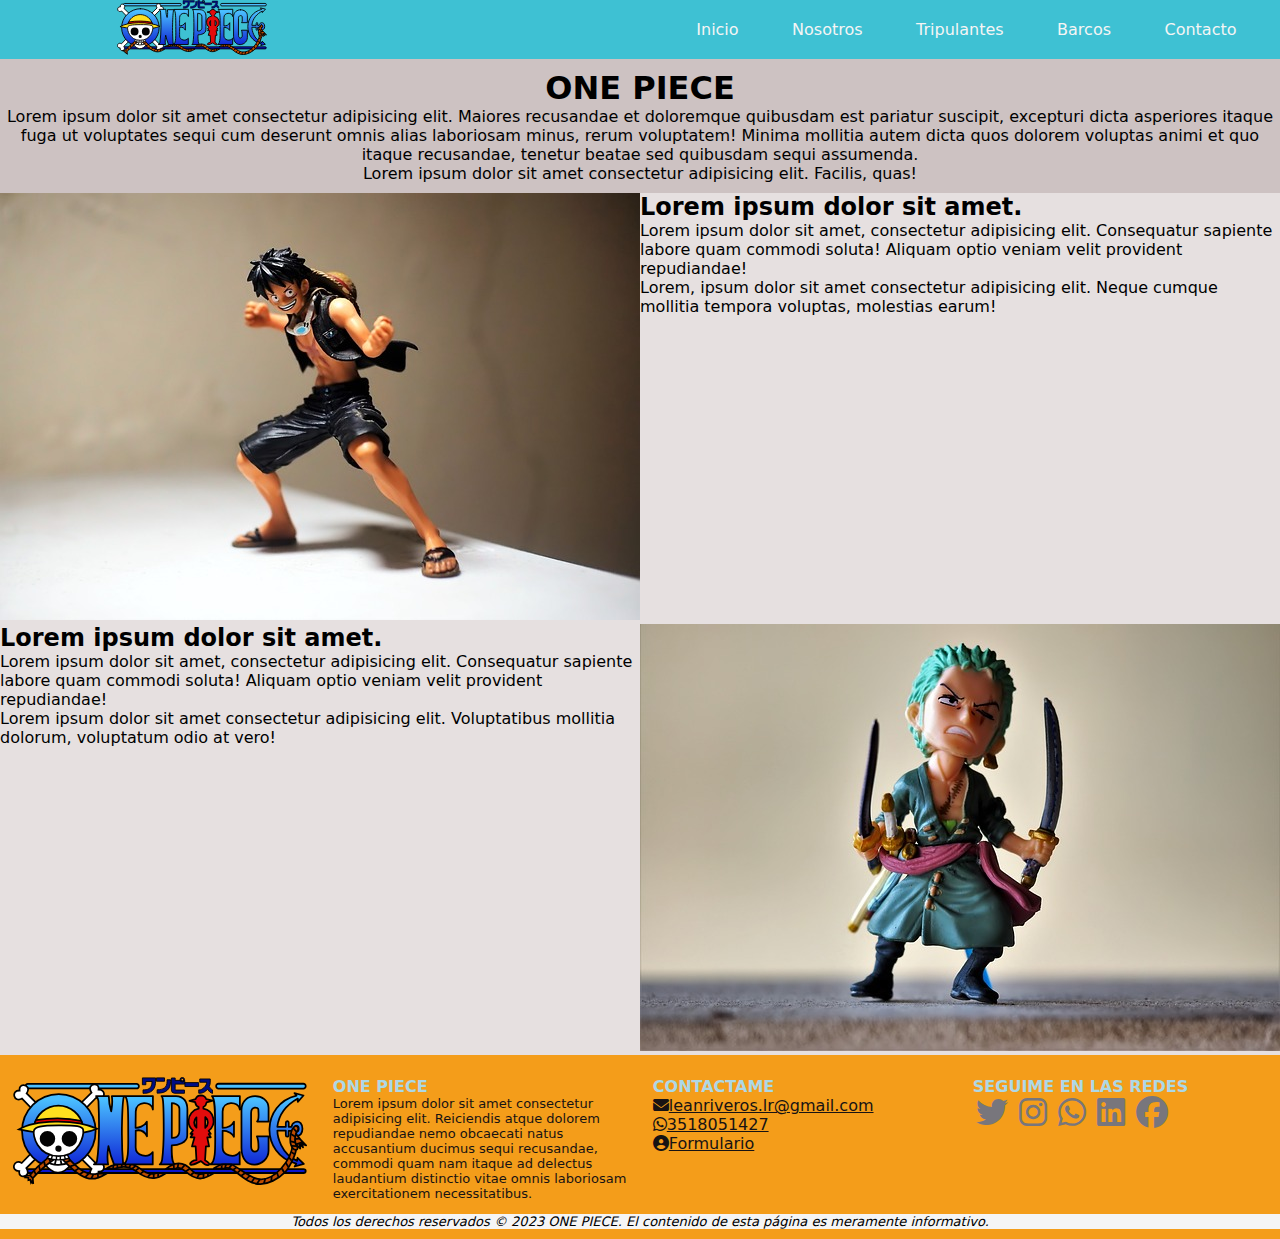
==== index.html @ 7fbd8eef "estructura inicial" ====
<!DOCTYPE html>
<html lang="en">
  <head>
    <meta charset="UTF-8" />
    <meta http-equiv="X-UA-Compatible" content="IE=edge" />
    <meta name="viewport" content="width=device-width, initial-scale=1.0" />
    <title>Proyecto</title>
    <!--fontawesome-->
    <link
      rel="stylesheet"
      href="https://cdnjs.cloudflare.com/ajax/libs/font-awesome/6.2.1/css/all.min.css"
    />
    <!--css-->
    <link rel="stylesheet" href="./css/style.css" />
  </head>
  <body>
    <div class="grid-container-index">
      <!--HEADER-->
      <header>
        <!--logo-->
        <div class="contenedor_logo">
          <a href="./index.html">
            <img class="logo" src="./assets/imagenes/img-logo.svg" alt=""
          />
        </a>
        </div>
        <!--navbar-->
        <nav>
          <ul class="navbar">
            <li><a href="index.html">Inicio</a></li>
            <li><a href="./pages/nosotros.html">Nosotros</a></li>
            <li><a href="./pages/tripulantes.html">Tripulantes</a></li>
            <li><a href="./pages/barcos.html">Barcos</a></li>
            <li><a href="./pages/contacto.html">Contacto</a></li>
          </ul>
        </nav>
      </header>
      <!--MAIN-->
      <main>
        <div class="index-principal">
          <h1 class="text-center">ONE PIECE</h1>
          <p class="text-center">
            Lorem ipsum dolor sit amet consectetur adipisicing elit. Maiores
            recusandae et doloremque quibusdam est pariatur suscipit, excepturi
            dicta asperiores itaque fuga ut voluptates sequi cum deserunt omnis
            alias laboriosam minus, rerum voluptatem! Minima mollitia autem
            dicta quos dolorem voluptas animi et quo itaque recusandae, tenetur
            beatae sed quibusdam sequi assumenda.
          </p>
          <p class="text-center">
            Lorem ipsum dolor sit amet consectetur adipisicing elit. Facilis,
            quas!
          </p>
        </div>
      </main>
      <!-- SECTION -->
      <section class="grid-container-index-no_principal" id="no_principal">
        <div id="no_principal_img1">
          <img class="img-index" src="./assets/imagenes/img-luffy.jpg" alt="" />
        </div>
        <div id="no_principal_txt1">
          <h2>Lorem ipsum dolor sit amet.</h2>
          <p>
            Lorem ipsum dolor sit amet, consectetur adipisicing elit.
            Consequatur sapiente labore quam commodi soluta! Aliquam optio
            veniam velit provident repudiandae!
          </p>
          <p>
            Lorem, ipsum dolor sit amet consectetur adipisicing elit. Neque
            cumque mollitia tempora voluptas, molestias earum!
          </p>
        </div>
        <div id="no_principal_img2">
          <img class="img-index" src="./assets/imagenes/img-zoro.jpg" alt="" />
        </div>
        <div id="no_principal_txt2">
          <h2>Lorem ipsum dolor sit amet.</h2>
          <p>
            Lorem ipsum dolor sit amet, consectetur adipisicing elit.
            Consequatur sapiente labore quam commodi soluta! Aliquam optio
            veniam velit provident repudiandae!
          </p>
          <p>
            Lorem ipsum dolor sit amet consectetur adipisicing elit.
            Voluptatibus mollitia dolorum, voluptatum odio at vero!
          </p>
        </div>
      </section>
      <!--FOOTER-->
      <footer>
        <div class="container_footer">
          <div class="logo_footer">
            <a href="./index.html">
              <img src="./assets/imagenes/img-logo.svg" alt=""
            /></a>
          </div>
          <div class="info_footer">
            <h4>ONE PIECE</h4>
            <p>
              Lorem ipsum dolor sit amet consectetur adipisicing elit.
              Reiciendis atque dolorem repudiandae nemo obcaecati natus
              accusantium ducimus sequi recusandae, commodi quam nam itaque ad
              delectus laudantium distinctio vitae omnis laboriosam
              exercitationem necessitatibus.
            </p>
          </div>
          <div class="contactar_footer">
            <h4>CONTACTAME</h4>
            <ul>
              <li>
                <a
                  href="https://www.google.com/intl/es/gmail/about/"
                  target="_blank"
                  ><i class="fa-solid fa-envelope"></i>leanriveros.lr@gmail.com
                </a>
              </li>
              <li>
                <a href="https://web.whatsapp.com/" target="_blank"
                  ><i class="fa-brands fa-whatsapp"></i>3518051427
                </a>
              </li>
              <li>
                <a href="./pages/contacto.html" target="_blank"
                  ><i class="fa-solid fa-circle-user"></i>Formulario
                </a>
              </li>
            </ul>
          </div>
          <div class="redes_footer">
            <h4>SEGUIME EN LAS REDES</h4>
            <a href="https://twitter.com/" target="_blank"
              ><i class="fa-brands fa-twitter fa-2x"></i
            ></a>
            <a href="https://instagram.com/" target="_blank"
              ><i class="fa-brands fa-instagram fa-2x"></i
            ></a>
            <a href="https://web.whatsapp.com/" target="_blank"
              ><i class="fa-brands fa-whatsapp fa-2x"></i
            ></a>
            <a href="https://ar.linkedin.com/" target="_blank"
              ><i class="fa-brands fa-linkedin fa-2x"></i
            ></a>
            <a href="https://facebook.com/" target="_blank"
              ><i class="fa-brands fa-facebook fa-2x"></i
            ></a>
          </div>
        </div>
        <div class="copyright_footer text-center">
          <p>
            Todos los derechos reservados © 2023 ONE PIECE. El contenido de esta
            página es meramente informativo.
          </p>
        </div>
      </footer>
    </div>
  </body>
</html>
---- css/style.css ----
*{
    padding: 0;
    margin: 0;
    box-sizing: border-box;
}
body {
    font-family: system-ui, -apple-system, BlinkMacSystemFont, 'Segoe UI', Roboto, Oxygen, Ubuntu, Cantarell, 'Open Sans', 'Helvetica Neue', sans-serif;
}

/* HEADER */
header {
    grid-area: encabezado;
    display: flex;
    background-color: #3EC1D3;
}
nav {
    display: flex;
    justify-content: flex-end;
    width: 70%;
}
.contenedor_logo {
    display: flex;
    justify-content: center;
    align-items: center;
    width: 30%;
}
.contenedor_logo a {
    text-align: center;
}
.logo {
    width: 50%;
}
.navbar {
    display: flex;
    width: 70%;
    list-style-type: none;
    justify-content: space-evenly;
    align-items: center;
}

.navbar li a{
    color: whitesmoke;
    text-decoration: none; 
    padding: 10px;
    border-radius: 50%;  
}
.navbar li a:hover{
    background-color: #0D4C92; 
}
/* MAIN */
main {
    background-color: #cdc2c2;
    padding-top: 10px;
    padding-bottom: 10px;
    grid-area: principal;
}
.index-principal {
    width: 100%;
}

#no_principal {
    background-color: #e6e0e0;
}
.grid-container-index-no_principal {
    display: grid;
    grid-template-columns: 50% 50% ;
    grid-template-rows: 1fr 1fr;
    grid-template-areas:    "imagen-1    descrip-1"
                            "descrip-2   imagen-2";
}
 #no_principal_img1 {
    grid-area: imagen-1;
 }
 
 .img-index {
    width: 100%;
 }

 #no_principal_txt1 {
    grid-area: descrip-1;
 }
 #no_principal_img2 {
    grid-area: imagen-2;
 }
 #no_principal_txt2 {
    grid-area: descrip-2;
 }

 .grid-container-nos {
    display: grid;
    grid-template-columns: 50% 50% ;
    grid-template-rows: 1fr 1fr;
    grid-template-areas:    "img1    img2"
                            "img3   img4";
 }

#nos-img1 {
grid-area: img1;
 }

#nos-img2 {
grid-area: img2;
 }
#nos-img3 {
grid-area: img3;
 }
#nos-img4 {
grid-area: img4;
 }
 .grid-container-nos div {
    display: flex;
    flex-direction: column;
    align-items: center;
 }
.grid-container-nos div img {
    width: 80%;
    padding: 3%;
 }
/* FOOTER */
footer {
    background-color: #F49D1A; 
    padding-top: 10px;
    padding-bottom: 10px;
    grid-area: pie_de_pagina;
}
.container_footer{
    display: flex;
    justify-content: space-around;

}
.container_footer div{
    padding: 1%;
}
h4 {
    color: lightblue;
    font-size: medium;
}
.logo_footer {
    width: 25%;
}
.info_footer {
    text-align: left;
    width: 25%;
}
.info_footer p{
    font-size: small;
    color: rgb(23, 19, 19);
}
.contactar_footer{
    width: 25%;
}
.contactar_footer ul {
    list-style-type: none;
}
.contactar_footer li a {
    color: rgb(23, 19, 19);
}
.redes_footer {
    width: 25%; 
}
.redes_footer a {
    color: #78767c;
    margin: 1%;
}
.copyright_footer {
    background-color: whitesmoke;
}
.copyright_footer p{
   font-size: small;
   font-style: italic;
}

.align-items-center {
    align-items: center;
}
.form {
    border-radius: 5px;
    width: 500px;
    height: auto;
    padding: auto;
    background-color: rgb(235, 83, 83);
}
.form-tittle {
    padding: 10px;
    text-align: center;
}
.form-label {
    display: block;
    font-size: 15px;
}
.form-input {
    border: none;
    outline: none;
    padding: 8px;
    width: 100%;
    margin-bottom: 10px;
    color: #78767c;
    border-bottom: solid 2px #cfb6fd;

}
.form-textarea{
    border: none;
    outline: none;
    padding: 8px;
    font-size: 15px;
    width: 100%;
    margin-bottom: 10px;
    color: #78767c;
    border-bottom: solid 2px #cfb6fd;
}

.text-center {
    text-align: center;
}
#no_principal {
    grid-area: no_principal;
}
/* DESKTOP */
@media screen and (max-width: 1023px){
    .grid-container-index {
        grid-template-columns: 1fr;
        grid-template-rows: 10vh 40vh 80vh 20vh;
        grid-template-areas:   "encabezado"
                               "principal"
                               "no_principal"
                               "pie_de_pagina";
    }

    /* header */
nav {
    justify-content: center;
}

    /* footer */
    .container_footer {
        display: grid;
        grid-template-columns: 1fr 1fr;
        grid-template-rows: 1fr 1fr;
        grid-template-areas:  "seccion1 seccion2"
                              "seccion3 seccion4";
    }
    .logo_footer {
        grid-area: seccion1;
        width: 90%;
    }
    .info_footer {
        grid-area: seccion2;
        width: 90%;
    }
    .contactar_footer {
        grid-area: seccion3;
        width: 90%;
    }
    .redes_footer {
        grid-area: seccion4;
        width: 90%;
    }
}

/* MOBILE */
@media screen and (max-width: 767px){
    .grid-container-index {
        grid-template-columns: 1fr;
        grid-template-rows: 100vh 40vh 80vh 40vh;
        grid-template-areas:   "encabezado"
                               "principal"
                               "no_principal"
                               "pie_de_pagina";}

    /* header */
    
    header {
    flex-direction: column;
    align-items: center;
    justify-content: center;}
 
    nav {
        justify-content: center;}

    .contenedor_logo {
    width: 100%;
    align-items: center;
    justify-content: center;
    }
.contenedor_logo a{
    text-align: center;
}
    .logo {
    width: 70%;
    }
    .navbar {
    width: 50%;
    justify-content: center;
    align-items: center;
    flex-direction: column;
}

.navbar li {
    margin: 12px;
}
  
/* main */
                               
.grid-container-index-no_principal {
    grid-template-columns: 1fr ;
    grid-template-rows: 1fr 1fr 1fr 1fr;
    grid-template-areas:    "imagen-1"
                            "descrip-1"
                            "imagen-2"
                            "descrip-2";
}

 #no_principal_txt1 {
    text-align: center;
 }

 #no_principal_txt2 {
    text-align: center;
 }

 .grid-container-nos {
    grid-template-columns: 1fr ;
    grid-template-rows: 1fr 1fr 1fr 1fr;
    grid-template-areas:    "img1"
                            "img2"
                            "img3"
                            "img4";
 }
    /*footer */
    .container_footer{
        display: flex;
        flex-direction: column;
        justify-content: center;
        align-items: center; }  
        
    .logo_footer {
            width: 75%;
        }
    .info_footer {
            text-align: center;
            width: 75%;
        }
       
    .contactar_footer{
            text-align: center;
            width: 75%;            
        }
       
    .redes_footer {
            text-align: center;
            width: 75%; 
        } 
}
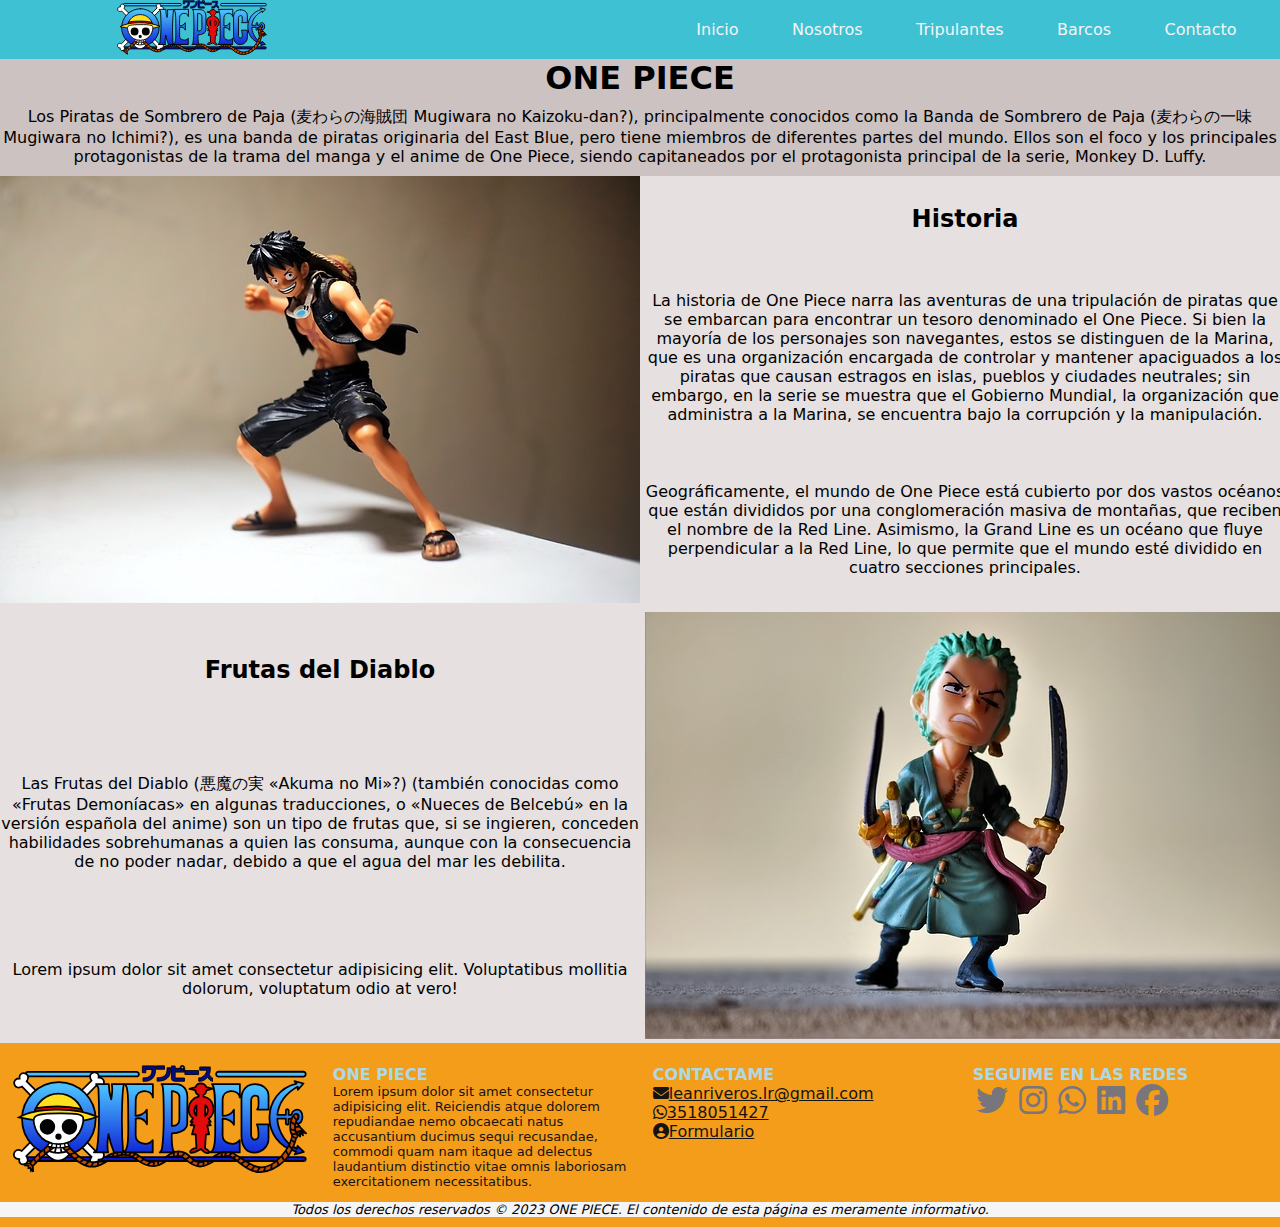
==== commit 5f7b48dd: "meta kw, desc, resposive en contacto, titulos" ====
--- a/index.html
+++ b/index.html
@@ -1,157 +1,174 @@
-<!DOCTYPE html>
-<html lang="en">
-  <head>
-    <meta charset="UTF-8" />
-    <meta http-equiv="X-UA-Compatible" content="IE=edge" />
-    <meta name="viewport" content="width=device-width, initial-scale=1.0" />
-    <title>Proyecto</title>
-    <!--fontawesome-->
-    <link
-      rel="stylesheet"
-      href="https://cdnjs.cloudflare.com/ajax/libs/font-awesome/6.2.1/css/all.min.css"
-    />
-    <!--css-->
-    <link rel="stylesheet" href="./css/style.css" />
-  </head>
-  <body>
-    <div class="grid-container-index">
-      <!--HEADER-->
-      <header>
-        <!--logo-->
-        <div class="contenedor_logo">
-          <a href="./index.html">
-            <img class="logo" src="./assets/imagenes/img-logo.svg" alt=""
-          />
-        </a>
-        </div>
-        <!--navbar-->
-        <nav>
-          <ul class="navbar">
-            <li><a href="index.html">Inicio</a></li>
-            <li><a href="./pages/nosotros.html">Nosotros</a></li>
-            <li><a href="./pages/tripulantes.html">Tripulantes</a></li>
-            <li><a href="./pages/barcos.html">Barcos</a></li>
-            <li><a href="./pages/contacto.html">Contacto</a></li>
-          </ul>
-        </nav>
-      </header>
-      <!--MAIN-->
-      <main>
-        <div class="index-principal">
-          <h1 class="text-center">ONE PIECE</h1>
-          <p class="text-center">
-            Lorem ipsum dolor sit amet consectetur adipisicing elit. Maiores
-            recusandae et doloremque quibusdam est pariatur suscipit, excepturi
-            dicta asperiores itaque fuga ut voluptates sequi cum deserunt omnis
-            alias laboriosam minus, rerum voluptatem! Minima mollitia autem
-            dicta quos dolorem voluptas animi et quo itaque recusandae, tenetur
-            beatae sed quibusdam sequi assumenda.
-          </p>
-          <p class="text-center">
-            Lorem ipsum dolor sit amet consectetur adipisicing elit. Facilis,
-            quas!
-          </p>
-        </div>
-      </main>
-      <!-- SECTION -->
-      <section class="grid-container-index-no_principal" id="no_principal">
-        <div id="no_principal_img1">
-          <img class="img-index" src="./assets/imagenes/img-luffy.jpg" alt="" />
-        </div>
-        <div id="no_principal_txt1">
-          <h2>Lorem ipsum dolor sit amet.</h2>
-          <p>
-            Lorem ipsum dolor sit amet, consectetur adipisicing elit.
-            Consequatur sapiente labore quam commodi soluta! Aliquam optio
-            veniam velit provident repudiandae!
-          </p>
-          <p>
-            Lorem, ipsum dolor sit amet consectetur adipisicing elit. Neque
-            cumque mollitia tempora voluptas, molestias earum!
-          </p>
-        </div>
-        <div id="no_principal_img2">
-          <img class="img-index" src="./assets/imagenes/img-zoro.jpg" alt="" />
-        </div>
-        <div id="no_principal_txt2">
-          <h2>Lorem ipsum dolor sit amet.</h2>
-          <p>
-            Lorem ipsum dolor sit amet, consectetur adipisicing elit.
-            Consequatur sapiente labore quam commodi soluta! Aliquam optio
-            veniam velit provident repudiandae!
-          </p>
-          <p>
-            Lorem ipsum dolor sit amet consectetur adipisicing elit.
-            Voluptatibus mollitia dolorum, voluptatum odio at vero!
-          </p>
-        </div>
-      </section>
-      <!--FOOTER-->
-      <footer>
-        <div class="container_footer">
-          <div class="logo_footer">
-            <a href="./index.html">
-              <img src="./assets/imagenes/img-logo.svg" alt=""
-            /></a>
-          </div>
-          <div class="info_footer">
-            <h4>ONE PIECE</h4>
-            <p>
-              Lorem ipsum dolor sit amet consectetur adipisicing elit.
-              Reiciendis atque dolorem repudiandae nemo obcaecati natus
-              accusantium ducimus sequi recusandae, commodi quam nam itaque ad
-              delectus laudantium distinctio vitae omnis laboriosam
-              exercitationem necessitatibus.
-            </p>
-          </div>
-          <div class="contactar_footer">
-            <h4>CONTACTAME</h4>
-            <ul>
-              <li>
-                <a
-                  href="https://www.google.com/intl/es/gmail/about/"
-                  target="_blank"
-                  ><i class="fa-solid fa-envelope"></i>leanriveros.lr@gmail.com
-                </a>
-              </li>
-              <li>
-                <a href="https://web.whatsapp.com/" target="_blank"
-                  ><i class="fa-brands fa-whatsapp"></i>3518051427
-                </a>
-              </li>
-              <li>
-                <a href="./pages/contacto.html" target="_blank"
-                  ><i class="fa-solid fa-circle-user"></i>Formulario
-                </a>
-              </li>
-            </ul>
-          </div>
-          <div class="redes_footer">
-            <h4>SEGUIME EN LAS REDES</h4>
-            <a href="https://twitter.com/" target="_blank"
-              ><i class="fa-brands fa-twitter fa-2x"></i
-            ></a>
-            <a href="https://instagram.com/" target="_blank"
-              ><i class="fa-brands fa-instagram fa-2x"></i
-            ></a>
-            <a href="https://web.whatsapp.com/" target="_blank"
-              ><i class="fa-brands fa-whatsapp fa-2x"></i
-            ></a>
-            <a href="https://ar.linkedin.com/" target="_blank"
-              ><i class="fa-brands fa-linkedin fa-2x"></i
-            ></a>
-            <a href="https://facebook.com/" target="_blank"
-              ><i class="fa-brands fa-facebook fa-2x"></i
-            ></a>
-          </div>
-        </div>
-        <div class="copyright_footer text-center">
-          <p>
-            Todos los derechos reservados © 2023 ONE PIECE. El contenido de esta
-            página es meramente informativo.
-          </p>
-        </div>
-      </footer>
-    </div>
-  </body>
-</html>
+<!DOCTYPE html>
+<html lang="en">
+  <head>
+    <meta charset="UTF-8" />
+    <meta http-equiv="X-UA-Compatible" content="IE=edge" />
+    <meta name="viewport" content="width=device-width, initial-scale=1.0" />
+    <meta
+      name="keywords"
+      content="onepiece, luffy, anime, manga, piratas, historia, frutas"
+    />
+    <meta
+      name="description"
+      content="Rey de los Piratas. La serie habla sobre
+    un chico llamado Monkey D. Luffy, quien fue abandonado por su padre y en su
+    niñez obtuvo poderes"
+    />
+    <title>Inicio | One Piece</title>
+    <!--fontawesome-->
+    <link
+      rel="stylesheet"
+      href="https://cdnjs.cloudflare.com/ajax/libs/font-awesome/6.2.1/css/all.min.css"
+    />
+    <!--css-->
+    <link rel="stylesheet" href="./css/style.css" />
+  </head>
+  <body>
+    <div class="grid-container-index">
+      <!--HEADER-->
+      <header>
+        <!--logo-->
+        <div class="contenedor_logo">
+          <a href="./index.html">
+            <img class="logo" src="./assets/imagenes/img-logo.svg" alt="" />
+          </a>
+        </div>
+        <!--navbar-->
+        <nav>
+          <ul class="navbar">
+            <li><a href="index.html">Inicio</a></li>
+            <li><a href="./pages/nosotros.html">Nosotros</a></li>
+            <li><a href="./pages/tripulantes.html">Tripulantes</a></li>
+            <li><a href="./pages/barcos.html">Barcos</a></li>
+            <li><a href="./pages/contacto.html">Contacto</a></li>
+          </ul>
+        </nav>
+      </header>
+      <!--MAIN-->
+      <main>
+        <section class="index-principal">
+          <h1 class="text-center">ONE PIECE</h1>
+          <p class="text-center">
+            Los Piratas de Sombrero de Paja (麦わらの海賊団 Mugiwara no
+            Kaizoku-dan?), principalmente conocidos como la Banda de Sombrero de
+            Paja (麦わらの一味 Mugiwara no Ichimi?), es una banda de piratas
+            originaria del East Blue, pero tiene miembros de diferentes partes
+            del mundo. Ellos son el foco y los principales protagonistas de la
+            trama del manga y el anime de One Piece, siendo capitaneados por el
+            protagonista principal de la serie, Monkey D. Luffy.
+          </p>
+        </section>
+      </main>
+      <!-- SECTION -->
+      <section class="grid-container-index-no_principal" id="no_principal">
+        <div id="no_principal_img1">
+          <img class="img-index" src="./assets/imagenes/img-luffy.jpg" alt="" />
+        </div>
+        <div class="flex-container-index" id="no_principal_txt1">
+          <h2 class="text-center">Historia</h2>
+          <p class="text-center">
+            La historia de One Piece narra las aventuras de una tripulación de
+            piratas que se embarcan para encontrar un tesoro denominado el One
+            Piece. Si bien la mayoría de los personajes son navegantes, estos se
+            distinguen de la Marina, que es una organización encargada de
+            controlar y mantener apaciguados a los piratas que causan estragos
+            en islas, pueblos y ciudades neutrales; sin embargo, en la serie se
+            muestra que el Gobierno Mundial, la organización que administra a la
+            Marina, se encuentra bajo la corrupción y la manipulación.
+          </p>
+          <p class="text-center">
+            Geográficamente, el mundo de One Piece está cubierto por dos vastos
+            océanos que están divididos por una conglomeración masiva de
+            montañas, que reciben el nombre de la Red Line. Asimismo, la Grand
+            Line es un océano que fluye perpendicular a la Red Line, lo que
+            permite que el mundo esté dividido en cuatro secciones principales.
+          </p>
+        </div>
+        <div id="no_principal_img2">
+          <img class="img-index" src="./assets/imagenes/img-zoro.jpg" alt="" />
+        </div>
+        <div class="flex-container-index" id="no_principal_txt2">
+          <h2 class="text-center">Frutas del Diablo</h2>
+          <p class="text-center">
+            Las Frutas del Diablo (悪魔の実 «Akuma no Mi»?) (también conocidas
+            como «Frutas Demoníacas» en algunas traducciones, o «Nueces de
+            Belcebú» en la versión española del anime) son un tipo de frutas
+            que, si se ingieren, conceden habilidades sobrehumanas a quien las
+            consuma, aunque con la consecuencia de no poder nadar, debido a que
+            el agua del mar les debilita.
+          </p>
+          <p class="text-center">
+            Lorem ipsum dolor sit amet consectetur adipisicing elit.
+            Voluptatibus mollitia dolorum, voluptatum odio at vero!
+          </p>
+        </div>
+      </section>
+      <!--FOOTER-->
+      <footer>
+        <div class="container_footer">
+          <div class="logo_footer">
+            <a href="./index.html">
+              <img src="./assets/imagenes/img-logo.svg" alt=""
+            /></a>
+          </div>
+          <div class="info_footer">
+            <h4>ONE PIECE</h4>
+            <p>
+              Lorem ipsum dolor sit amet consectetur adipisicing elit.
+              Reiciendis atque dolorem repudiandae nemo obcaecati natus
+              accusantium ducimus sequi recusandae, commodi quam nam itaque ad
+              delectus laudantium distinctio vitae omnis laboriosam
+              exercitationem necessitatibus.
+            </p>
+          </div>
+          <div class="contactar_footer">
+            <h4>CONTACTAME</h4>
+            <ul>
+              <li>
+                <a
+                  href="https://www.google.com/intl/es/gmail/about/"
+                  target="_blank"
+                  ><i class="fa-solid fa-envelope"></i>leanriveros.lr@gmail.com
+                </a>
+              </li>
+              <li>
+                <a href="https://web.whatsapp.com/" target="_blank"
+                  ><i class="fa-brands fa-whatsapp"></i>3518051427
+                </a>
+              </li>
+              <li>
+                <a href="./pages/contacto.html" target="_blank"
+                  ><i class="fa-solid fa-circle-user"></i>Formulario
+                </a>
+              </li>
+            </ul>
+          </div>
+          <div class="redes_footer">
+            <h4>SEGUIME EN LAS REDES</h4>
+            <a href="https://twitter.com/" target="_blank"
+              ><i class="fa-brands fa-twitter fa-2x"></i
+            ></a>
+            <a href="https://instagram.com/" target="_blank"
+              ><i class="fa-brands fa-instagram fa-2x"></i
+            ></a>
+            <a href="https://web.whatsapp.com/" target="_blank"
+              ><i class="fa-brands fa-whatsapp fa-2x"></i
+            ></a>
+            <a href="https://ar.linkedin.com/" target="_blank"
+              ><i class="fa-brands fa-linkedin fa-2x"></i
+            ></a>
+            <a href="https://facebook.com/" target="_blank"
+              ><i class="fa-brands fa-facebook fa-2x"></i
+            ></a>
+          </div>
+        </div>
+        <div class="copyright_footer text-center">
+          <p>
+            Todos los derechos reservados © 2023 ONE PIECE. El contenido de esta
+            página es meramente informativo.
+          </p>
+        </div>
+      </footer>
+    </div>
+  </body>
+</html>
--- a/css/style.css
+++ b/css/style.css
@@ -1,353 +1,393 @@
-*{
-    padding: 0;
-    margin: 0;
-    box-sizing: border-box;
-}
+* {
+  padding: 0;
+  margin: 0;
+  box-sizing: border-box;
+}
+
 body {
-    font-family: system-ui, -apple-system, BlinkMacSystemFont, 'Segoe UI', Roboto, Oxygen, Ubuntu, Cantarell, 'Open Sans', 'Helvetica Neue', sans-serif;
-}
-
-/* HEADER */
+  font-family: system-ui, -apple-system, BlinkMacSystemFont, "Segoe UI", Roboto, Oxygen, Ubuntu, Cantarell, "Open Sans", "Helvetica Neue", sans-serif;
+}
+
 header {
-    grid-area: encabezado;
+  grid-area: encabezado;
+  display: flex;
+  background-color: #3EC1D3;
+}
+header nav {
+  display: flex;
+  justify-content: flex-end;
+  width: 70%;
+}
+
+.contenedor_logo {
+  display: flex;
+  justify-content: center;
+  align-items: center;
+  width: 30%;
+}
+.contenedor_logo a {
+  text-align: center;
+}
+
+.logo {
+  width: 50%;
+}
+
+.navbar {
+  display: flex;
+  width: 70%;
+  list-style-type: none;
+  justify-content: space-evenly;
+  align-items: center;
+  text-align: center;
+}
+.navbar li a {
+  color: whitesmoke;
+  text-decoration: none;
+  padding: 10px;
+  border-radius: 50%;
+}
+.navbar li a:hover {
+  background-color: #0D4C92;
+}
+
+main {
+  display: flex;
+  flex-direction: column;
+  align-items: center;
+  background-color: #cdc2c2;
+  padding: 10px, 10px, 10px, 10px;
+  grid-area: principal;
+}
+main section {
+  width: 100%;
+}
+main section p {
+  margin-bottom: 10px;
+  margin-top: 10px;
+}
+
+.img-index {
+  width: 100%;
+}
+
+.text-center {
+  text-align: center;
+}
+
+.align-items-center {
+  align-items: center;
+}
+
+footer {
+  background-color: #F49D1A;
+  padding-top: 10px;
+  padding-bottom: 10px;
+  grid-area: pie_de_pagina;
+}
+
+h4 {
+  color: lightblue;
+  font-size: medium;
+}
+
+.logo_footer {
+  width: 25%;
+}
+
+.info_footer {
+  text-align: left;
+  width: 25%;
+}
+.info_footer p {
+  font-size: small;
+  color: rgb(23, 19, 19);
+}
+
+.contactar_footer {
+  width: 25%;
+}
+.contactar_footer ul {
+  list-style-type: none;
+}
+.contactar_footer ul li a {
+  color: rgb(23, 19, 19);
+}
+
+.redes_footer {
+  width: 25%;
+}
+.redes_footer a {
+  color: #78767c;
+  margin: 1%;
+}
+
+.copyright_footer {
+  background-color: whitesmoke;
+}
+.copyright_footer p {
+  font-size: small;
+  font-style: italic;
+}
+
+.form {
+  border-radius: 5px;
+  width: 500px;
+  height: auto;
+  padding: auto;
+  background-color: rgb(235, 83, 83);
+}
+.form-tittle {
+  padding: 10px;
+  text-align: center;
+}
+.form-label {
+  display: block;
+  font-size: 15px;
+}
+.form-input {
+  border: none;
+  outline: none;
+  padding: 8px;
+  width: 100%;
+  margin-bottom: 10px;
+  color: #78767c;
+  border-bottom: solid 2px #cfb6fd;
+}
+.form-textarea {
+  border: none;
+  outline: none;
+  padding: 8px;
+  font-size: 15px;
+  width: 100%;
+  margin-bottom: 10px;
+  color: #78767c;
+  border-bottom: solid 2px #cfb6fd;
+}
+
+.grid-container-index-no_principal {
+  display: grid;
+  grid-template-columns: 50% 50%;
+  grid-template-rows: 1fr 1fr;
+  gap: 5px;
+  grid-template-areas: "imagen-1    descrip-1" "descrip-2   imagen-2";
+}
+
+#no_principal_img1 {
+  grid-area: imagen-1;
+}
+
+#no_principal_txt1 {
+  grid-area: descrip-1;
+}
+
+#no_principal_img2 {
+  grid-area: imagen-2;
+}
+
+#no_principal_txt2 {
+  grid-area: descrip-2;
+}
+
+#no_principal {
+  background-color: #e6e0e0;
+  grid-area: no_principal;
+}
+
+.grid-container-nos {
+  display: grid;
+  grid-template-columns: 50% 50%;
+  grid-template-rows: 1fr 1fr;
+  gap: 5px;
+  grid-template-areas: "img1    img2" "img3   img4";
+}
+.grid-container-nos div {
+  display: flex;
+  flex-direction: column;
+  align-items: center;
+}
+.grid-container-nos div img {
+  width: 80%;
+  padding: 3%;
+  border-radius: 50%;
+}
+
+#nos-img1 {
+  grid-area: img1;
+}
+
+#nos-img2 {
+  grid-area: img2;
+}
+
+#nos-img3 {
+  grid-area: img3;
+}
+
+#nos-img4 {
+  grid-area: img4;
+}
+
+.container_footer {
+  display: flex;
+  justify-content: space-around;
+}
+.container_footer div {
+  padding: 1%;
+}
+
+.flex-container-index {
+  display: flex;
+  flex-direction: column;
+  text-align: center;
+  align-items: center;
+  justify-content: space-around;
+}
+
+/* DESKTOP */
+@media screen and (max-width: 1023px) {
+  .grid-container-index {
+    grid-template-columns: 1fr;
+    grid-template-rows: 10vh 40vh 80vh 20vh;
+    grid-template-areas: "encabezado" "principal" "no_principal" "pie_de_pagina";
+  }
+  /* header */
+  nav {
+    justify-content: center;
+  }
+  /* footer */
+  .container_footer {
+    display: grid;
+    grid-template-columns: 1fr 1fr;
+    grid-template-rows: 1fr 1fr;
+    gap: 5px;
+    grid-template-areas: "seccion1 seccion2" "seccion3 seccion4";
+  }
+  .logo_footer {
+    grid-area: seccion1;
+    width: 90%;
+  }
+  .info_footer {
+    grid-area: seccion2;
+    width: 90%;
+  }
+  .contactar_footer {
+    grid-area: seccion3;
+    width: 90%;
+  }
+  .redes_footer {
+    grid-area: seccion4;
+    width: 90%;
+  }
+}
+/* MOBILE */
+@media screen and (max-width: 767px) {
+  .grid-container-index {
+    grid-template-columns: 1fr;
+    grid-template-rows: 100vh 40vh 80vh 40vh;
+    grid-template-areas: "encabezado" "principal" "no_principal" "pie_de_pagina";
+  }
+  /* header */
+  header {
+    flex-direction: column;
+    align-items: center;
+    justify-content: center;
+  }
+  nav {
     display: flex;
-    background-color: #3EC1D3;
-}
-nav {
+    flex-direction: column;
+    justify-content: center;
+    align-items: center;
+  }
+  .contenedor_logo {
+    width: 100%;
+    align-items: center;
+    justify-content: center;
+  }
+  .contenedor_logo a {
+    text-align: center;
+  }
+  .logo {
+    width: 70%;
+  }
+  .navbar {
+    width: 100%;
+    justify-content: center;
+    align-items: center;
+    flex-direction: column;
+  }
+  .navbar li {
+    margin: 12px;
+  }
+  /* main */
+  .grid-container-index-no_principal {
+    grid-template-columns: 1fr;
+    grid-template-rows: 1fr 1fr 1fr 1fr;
+    grid-template-areas: "imagen-1" "descrip-1" "imagen-2" "descrip-2";
+  }
+  #no_principal_txt1 {
+    text-align: center;
+  }
+  #no_principal_txt2 {
+    text-align: center;
+  }
+  .grid-container-nos {
+    grid-template-columns: 1fr;
+    grid-template-rows: 1fr 1fr 1fr 1fr;
+    grid-template-areas: "img1" "img2" "img3" "img4";
+  }
+  /*contacto*/
+  .form {
+    border-radius: 10px;
+    width: 100%;
+    height: auto;
+  }
+  .form-tittle {
+    padding: 10px;
+    text-align: center;
+    font-size: 25px;
+  }
+  .form-label {
+    text-align: center;
+  }
+  .form-input {
+    text-align: center;
+  }
+  .form-textarea {
+    text-align: center;
+    height: 100px;
+  }
+  .form .form-checkbox {
     display: flex;
-    justify-content: flex-end;
-    width: 70%;
-}
-.contenedor_logo {
+    flex-direction: column;
+    align-items: center;
+  }
+  .form .form-button {
     display: flex;
-    justify-content: center;
-    align-items: center;
-    width: 30%;
-}
-.contenedor_logo a {
-    text-align: center;
-}
-.logo {
-    width: 50%;
-}
-.navbar {
+    flex-direction: column;
+    width: 100%;
+    align-items: center;
+  }
+  /*footer */
+  .container_footer {
     display: flex;
-    width: 70%;
-    list-style-type: none;
-    justify-content: space-evenly;
-    align-items: center;
-}
-
-.navbar li a{
-    color: whitesmoke;
-    text-decoration: none; 
-    padding: 10px;
-    border-radius: 50%;  
-}
-.navbar li a:hover{
-    background-color: #0D4C92; 
-}
-/* MAIN */
-main {
-    background-color: #cdc2c2;
-    padding-top: 10px;
-    padding-bottom: 10px;
-    grid-area: principal;
-}
-.index-principal {
-    width: 100%;
-}
-
-#no_principal {
-    background-color: #e6e0e0;
-}
-.grid-container-index-no_principal {
-    display: grid;
-    grid-template-columns: 50% 50% ;
-    grid-template-rows: 1fr 1fr;
-    grid-template-areas:    "imagen-1    descrip-1"
-                            "descrip-2   imagen-2";
-}
- #no_principal_img1 {
-    grid-area: imagen-1;
- }
- 
- .img-index {
-    width: 100%;
- }
-
- #no_principal_txt1 {
-    grid-area: descrip-1;
- }
- #no_principal_img2 {
-    grid-area: imagen-2;
- }
- #no_principal_txt2 {
-    grid-area: descrip-2;
- }
-
- .grid-container-nos {
-    display: grid;
-    grid-template-columns: 50% 50% ;
-    grid-template-rows: 1fr 1fr;
-    grid-template-areas:    "img1    img2"
-                            "img3   img4";
- }
-
-#nos-img1 {
-grid-area: img1;
- }
-
-#nos-img2 {
-grid-area: img2;
- }
-#nos-img3 {
-grid-area: img3;
- }
-#nos-img4 {
-grid-area: img4;
- }
- .grid-container-nos div {
-    display: flex;
-    flex-direction: column;
-    align-items: center;
- }
-.grid-container-nos div img {
-    width: 80%;
-    padding: 3%;
- }
-/* FOOTER */
-footer {
-    background-color: #F49D1A; 
-    padding-top: 10px;
-    padding-bottom: 10px;
-    grid-area: pie_de_pagina;
-}
-.container_footer{
-    display: flex;
-    justify-content: space-around;
-
-}
-.container_footer div{
-    padding: 1%;
-}
-h4 {
-    color: lightblue;
-    font-size: medium;
-}
-.logo_footer {
-    width: 25%;
-}
-.info_footer {
-    text-align: left;
-    width: 25%;
-}
-.info_footer p{
-    font-size: small;
-    color: rgb(23, 19, 19);
-}
-.contactar_footer{
-    width: 25%;
-}
-.contactar_footer ul {
-    list-style-type: none;
-}
-.contactar_footer li a {
-    color: rgb(23, 19, 19);
-}
-.redes_footer {
-    width: 25%; 
-}
-.redes_footer a {
-    color: #78767c;
-    margin: 1%;
-}
-.copyright_footer {
-    background-color: whitesmoke;
-}
-.copyright_footer p{
-   font-size: small;
-   font-style: italic;
-}
-
-.align-items-center {
-    align-items: center;
-}
-.form {
-    border-radius: 5px;
-    width: 500px;
-    height: auto;
-    padding: auto;
-    background-color: rgb(235, 83, 83);
-}
-.form-tittle {
-    padding: 10px;
-    text-align: center;
-}
-.form-label {
-    display: block;
-    font-size: 15px;
-}
-.form-input {
-    border: none;
-    outline: none;
-    padding: 8px;
-    width: 100%;
-    margin-bottom: 10px;
-    color: #78767c;
-    border-bottom: solid 2px #cfb6fd;
-
-}
-.form-textarea{
-    border: none;
-    outline: none;
-    padding: 8px;
-    font-size: 15px;
-    width: 100%;
-    margin-bottom: 10px;
-    color: #78767c;
-    border-bottom: solid 2px #cfb6fd;
-}
-
-.text-center {
-    text-align: center;
-}
-#no_principal {
-    grid-area: no_principal;
-}
-/* DESKTOP */
-@media screen and (max-width: 1023px){
-    .grid-container-index {
-        grid-template-columns: 1fr;
-        grid-template-rows: 10vh 40vh 80vh 20vh;
-        grid-template-areas:   "encabezado"
-                               "principal"
-                               "no_principal"
-                               "pie_de_pagina";
-    }
-
-    /* header */
-nav {
-    justify-content: center;
-}
-
-    /* footer */
-    .container_footer {
-        display: grid;
-        grid-template-columns: 1fr 1fr;
-        grid-template-rows: 1fr 1fr;
-        grid-template-areas:  "seccion1 seccion2"
-                              "seccion3 seccion4";
-    }
-    .logo_footer {
-        grid-area: seccion1;
-        width: 90%;
-    }
-    .info_footer {
-        grid-area: seccion2;
-        width: 90%;
-    }
-    .contactar_footer {
-        grid-area: seccion3;
-        width: 90%;
-    }
-    .redes_footer {
-        grid-area: seccion4;
-        width: 90%;
-    }
-}
-
-/* MOBILE */
-@media screen and (max-width: 767px){
-    .grid-container-index {
-        grid-template-columns: 1fr;
-        grid-template-rows: 100vh 40vh 80vh 40vh;
-        grid-template-areas:   "encabezado"
-                               "principal"
-                               "no_principal"
-                               "pie_de_pagina";}
-
-    /* header */
-    
-    header {
-    flex-direction: column;
-    align-items: center;
-    justify-content: center;}
- 
-    nav {
-        justify-content: center;}
-
-    .contenedor_logo {
-    width: 100%;
-    align-items: center;
-    justify-content: center;
-    }
-.contenedor_logo a{
-    text-align: center;
-}
-    .logo {
-    width: 70%;
-    }
-    .navbar {
-    width: 50%;
-    justify-content: center;
-    align-items: center;
-    flex-direction: column;
-}
-
-.navbar li {
-    margin: 12px;
-}
-  
-/* main */
-                               
-.grid-container-index-no_principal {
-    grid-template-columns: 1fr ;
-    grid-template-rows: 1fr 1fr 1fr 1fr;
-    grid-template-areas:    "imagen-1"
-                            "descrip-1"
-                            "imagen-2"
-                            "descrip-2";
-}
-
- #no_principal_txt1 {
-    text-align: center;
- }
-
- #no_principal_txt2 {
-    text-align: center;
- }
-
- .grid-container-nos {
-    grid-template-columns: 1fr ;
-    grid-template-rows: 1fr 1fr 1fr 1fr;
-    grid-template-areas:    "img1"
-                            "img2"
-                            "img3"
-                            "img4";
- }
-    /*footer */
-    .container_footer{
-        display: flex;
-        flex-direction: column;
-        justify-content: center;
-        align-items: center; }  
-        
-    .logo_footer {
-            width: 75%;
-        }
-    .info_footer {
-            text-align: center;
-            width: 75%;
-        }
-       
-    .contactar_footer{
-            text-align: center;
-            width: 75%;            
-        }
-       
-    .redes_footer {
-            text-align: center;
-            width: 75%; 
-        } 
-}+    flex-direction: column;
+    justify-content: center;
+    align-items: center;
+  }
+  .logo_footer {
+    width: 75%;
+  }
+  .info_footer {
+    text-align: center;
+    width: 75%;
+  }
+  .contactar_footer {
+    text-align: center;
+    width: 75%;
+  }
+  .redes_footer {
+    text-align: center;
+    width: 75%;
+  }
+}/*# sourceMappingURL=style.css.map */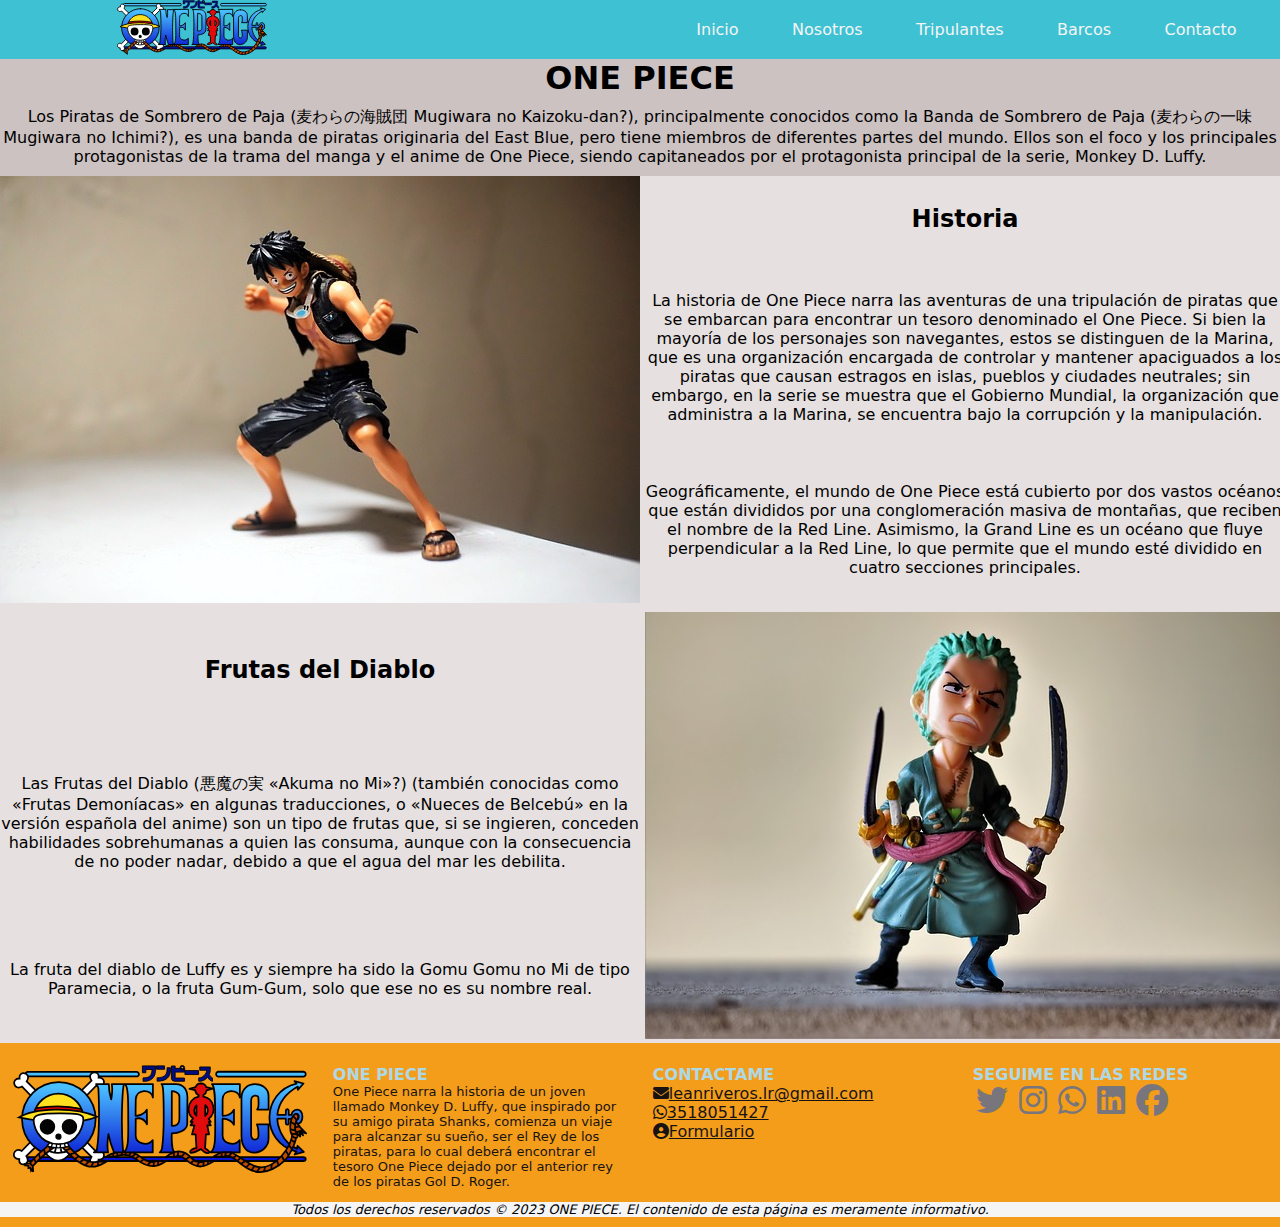
==== commit fa8f49dd: "lorem por texto" ====
--- a/index.html
+++ b/index.html
@@ -30,7 +30,11 @@
         <!--logo-->
         <div class="contenedor_logo">
           <a href="./index.html">
-            <img class="logo" src="./assets/imagenes/img-logo.svg" alt="" />
+            <img
+              class="logo"
+              src="./assets/imagenes/img-logo.svg"
+              alt="logo one piece"
+            />
           </a>
         </div>
         <!--navbar-->
@@ -62,7 +66,11 @@
       <!-- SECTION -->
       <section class="grid-container-index-no_principal" id="no_principal">
         <div id="no_principal_img1">
-          <img class="img-index" src="./assets/imagenes/img-luffy.jpg" alt="" />
+          <img
+            class="img-index"
+            src="./assets/imagenes/img-luffy.jpg"
+            alt="capitan luffy"
+          />
         </div>
         <div class="flex-container-index" id="no_principal_txt1">
           <h2 class="text-center">Historia</h2>
@@ -85,7 +93,11 @@
           </p>
         </div>
         <div id="no_principal_img2">
-          <img class="img-index" src="./assets/imagenes/img-zoro.jpg" alt="" />
+          <img
+            class="img-index"
+            src="./assets/imagenes/img-zoro.jpg"
+            alt="subcapitan zoro"
+          />
         </div>
         <div class="flex-container-index" id="no_principal_txt2">
           <h2 class="text-center">Frutas del Diablo</h2>
@@ -98,8 +110,9 @@
             el agua del mar les debilita.
           </p>
           <p class="text-center">
-            Lorem ipsum dolor sit amet consectetur adipisicing elit.
-            Voluptatibus mollitia dolorum, voluptatum odio at vero!
+            La fruta del diablo de Luffy es y siempre ha sido la Gomu Gomu no Mi
+            de tipo Paramecia, o la fruta Gum-Gum, solo que ese no es su nombre
+            real.
           </p>
         </div>
       </section>
@@ -108,17 +121,17 @@
         <div class="container_footer">
           <div class="logo_footer">
             <a href="./index.html">
-              <img src="./assets/imagenes/img-logo.svg" alt=""
+              <img src="./assets/imagenes/img-logo.svg" alt="logo one piece"
             /></a>
           </div>
           <div class="info_footer">
             <h4>ONE PIECE</h4>
             <p>
-              Lorem ipsum dolor sit amet consectetur adipisicing elit.
-              Reiciendis atque dolorem repudiandae nemo obcaecati natus
-              accusantium ducimus sequi recusandae, commodi quam nam itaque ad
-              delectus laudantium distinctio vitae omnis laboriosam
-              exercitationem necessitatibus.
+              One Piece narra la historia de un joven llamado Monkey D. Luffy,
+              que inspirado por su amigo pirata Shanks, comienza un viaje para
+              alcanzar su sueño, ser el Rey de los piratas, para lo cual deberá
+              encontrar el tesoro One Piece dejado por el anterior rey de los
+              piratas Gol D. Roger.
             </p>
           </div>
           <div class="contactar_footer">
